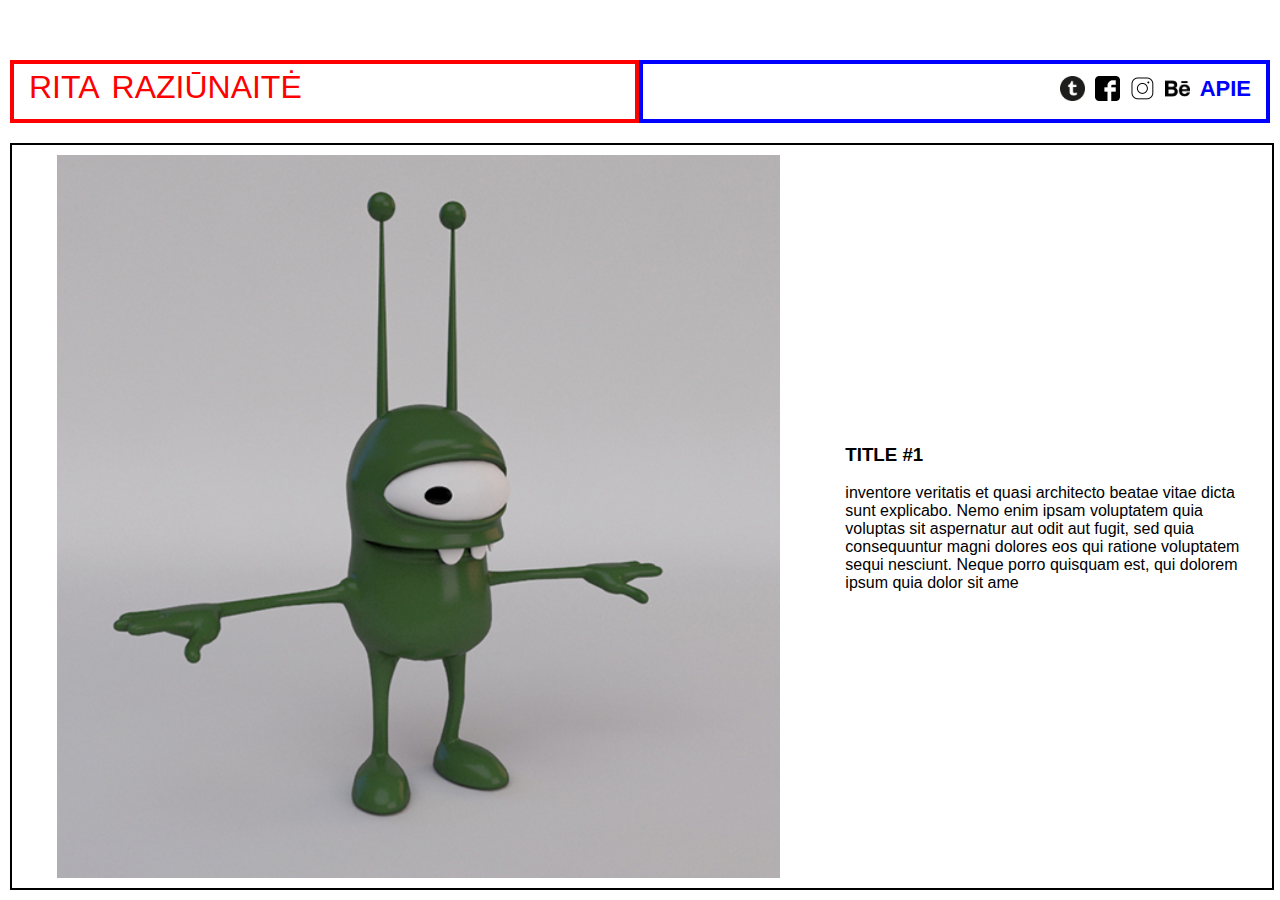
==== pages/cg.html @ a87c9e09 "init" ====
<!DOCTYPE html>
<html>
<head>
    <meta charset="utf-8" />
    <meta http-equiv="X-UA-Compatible" content="IE=edge">
    <title>Rita Raziūnaitė</title>
    <meta name="viewport" content="width=device-width, initial-scale=1">
    <link rel="stylesheet" type="text/css" media="screen" href="../CSS/menu.css" />
    <link rel="stylesheet" type="text/css" media="screen" href="../CSS/theme_page.css" />
</head>
<body>

    <nav id='logo'>
        <div id='vardas'>
            <a id='pirmas_vardas' href='../index.html'>Rita </a>
            <a id='pavarde' href='../index.html'>Raziūnaitė</a>
        </div>
        <div id='links'>
                <a href='http://www.tumblr.com' target="_blank"><img src='../pics/icon/tumblr.png' alt=''></a> 
                <a href='http://www.facebook.com' target="_blank"><img src='../pics/icon/facebook.jpg' alt=''></a>
                <a href='http://www.instagram.com' target="_blank"><img src='../pics/icon/instagram-new.png' alt=''></a>
                <a href='http://www.behance.com' target="_blank"><img src='../pics/icon/behance.png' alt=''></a> 
                <a href='apie.html'>APIE</a>           
        </div>
    </nav>

    <div id='galerija'>
        <div class='galerija_box'>
            <img src='../pics/cg/model2.jpg' alt=''>
            <div>
                <h3>TITLE #1 </h3>
                <p>
                    inventore veritatis et quasi architecto beatae vitae dicta sunt explicabo. Nemo enim ipsam voluptatem 
                    quia voluptas sit 
                    aspernatur aut odit aut fugit, sed quia consequuntur magni dolores eos qui ratione voluptatem sequi nesciunt. 
                    Neque porro quisquam est, qui dolorem ipsum quia dolor sit ame
                </p>
            </div>
        </div>

        <div class='galerija_box'>
            <img src='../pics/cg/model1.jpg' alt=''>
            <div>
                <h3>TITLE #2</h3>
                <p>
                        Ut enim ad minima veniam, quis nostrum exercitationem ullam corporis suscipit laboriosam, nisi ut aliquid ex ea commodi consequatur? Quis autem vel eum iure reprehenderit qui in ea voluptate velit esse quam nihil molestiae consequatur, vel illum qui dolorem eum fugiat quo voluptas nulla pariatur?
                </p>
            </div>
        </div>

        <div class='galerija_box'>
            <img src='../pics/cg/model3.jpg' alt=''>
            <div>
                <h3>TITLE #3</h3>
                <p>
                    inventore veritatis et quasi architecto beatae vitae dicta sunt explicabo. Nemo enim ipsam voluptatem 
                    quia voluptas sit 
                    aspernatur aut odit aut fugit, sed quia consequuntur magni dolores eos qui ratione voluptatem sequi nesciunt. 
                    Neque porro quisquam est, qui dolorem ipsum quia dolor sit ame
                </p>
            </div>
        </div>

        <div class='galerija_box'>
            <img src='../pics/cg/model4.jpg' alt=''>
            <div>
                <h3>TITLE #4</h3>
                <p>                    
                        Ut enim ad minima veniam, quis nostrum exercitationem ullam corporis suscipit laboriosam, nisi ut aliquid ex ea commodi consequatur? Quis autem vel eum iure reprehenderit qui in ea voluptate velit esse quam nihil molestiae consequatur, vel illum qui dolorem eum fugiat quo voluptas nulla pariatur?
                </p>
            </div>
        </div>  

        <div class='galerija_box last_box'>
            <img src='../pics/cg/model4.png' alt=''>
            <div>
                <h3>TITLE #4</h3>
                <p>                    
                        Ut enim ad minima veniam, quis nostrum exercitationem ullam corporis suscipit laboriosam, nisi ut aliquid ex ea commodi consequatur? Quis autem vel eum iure reprehenderit qui in ea voluptate velit esse quam nihil molestiae consequatur, vel illum qui dolorem eum fugiat quo voluptas nulla pariatur?
                </p>
            </div>
        </div>  
        
        
    </div>

    <script src="snap_scroll.js"></script>
</body>
</html>
---- CSS/menu.css ----
a {
  text-decoration: none;
  font-family: Arial, Helvetica, sans-serif;
  text-transform: uppercase;
}

#logo {
  width: 100%;
  display: -webkit-box;
  display: -ms-flexbox;
  display: flex;
  -ms-flex-wrap: wrap;
      flex-wrap: wrap;
  position: -webkit-sticky;
  position: sticky;
  z-index: 3;
  top: 60px;
  margin-bottom: 20px;
  margin-top: 60px;
}

#logo #vardas {
  display: -webkit-box;
  display: -ms-flexbox;
  display: flex;
  -ms-flex-wrap: wrap;
      flex-wrap: wrap;
  font-size: 2em;
  -webkit-box-flex: 1;
      -ms-flex: 1 1 0px;
          flex: 1 1 0;
  border: 4px solid red;
  color: red;
  padding-top: 5px;
  padding-left: 15px;
  background: white;
}

#logo #vardas #pirmas_vardas {
  margin-right: 12px;
  color: red;
}

#logo #vardas #pavarde {
  color: red;
}

#logo #links {
  -webkit-box-flex: 1;
      -ms-flex: 1 1 0px;
          flex: 1 1 0;
  border: 4px solid blue;
  font-size: 22px;
  font-weight: 600;
  height: 51px;
  padding: 2px 15px 2px 2px;
  background: white;
  display: -webkit-box;
  display: -ms-flexbox;
  display: flex;
  -webkit-box-pack: end;
      -ms-flex-pack: end;
          justify-content: end;
  max-height: 75px;
}

#logo #links a {
  margin: 10px;
  margin-right: 0;
  color: blue;
}

#logo #links a img {
  height: 25px;
  cursor: pointer;
}

@media only screen and (max-width: 768px) {
  #galerija .img_text {
    font-size: 1.2em;
  }
}

@media only screen and (max-width: 480px) {
  #logo {
    margin-top: 30px;
    top: 30px;
  }
  #logo #links {
    -webkit-box-pack: justify;
        -ms-flex-pack: justify;
            justify-content: space-between;
  }
}

@media only screen and (max-width: 320px) {
  body {
    margin: 0;
  }
  #logo {
    top: 0;
    margin-bottom: 0;
    margin-top: 0;
  }
  #logo #vardas {
    font-size: 1.2em;
    -ms-flex-wrap: nowrap;
        flex-wrap: nowrap;
  }
  #logo #links {
    font-size: 1.2em;
    padding-right: 5px;
  }
  #logo #links a {
    margin: 5px;
    height: 20px;
  }
}
/*# sourceMappingURL=menu.css.map */
---- CSS/theme_page.css ----
body {
  display: -ms-grid;
  display: grid;
  -ms-grid-rows: min-content 1fr;
      grid-template-rows: -webkit-min-content 1fr;
      grid-template-rows: min-content 1fr;
  height: 100vh;
  -webkit-box-sizing: border-box;
          box-sizing: border-box;
  margin: 0;
  padding: 0 10px 10px 10px;
  overflow: hidden;
}

#logo {
  position: static;
}

#galerija {
  font-family: Arial, Helvetica, sans-serif;
  width: 100%;
  border: 2px solid;
  overflow-y: scroll;
  overflow-x: hidden;
  -ms-scroll-snap-type: y mandatory;
      scroll-snap-type: y mandatory;
  overflow-y: scroll;
}

.galerija_box {
  height: 100%;
  width: 100%;
  display: -webkit-box;
  display: -ms-flexbox;
  display: flex;
  -webkit-box-sizing: border-box;
          box-sizing: border-box;
  -webkit-box-align: center;
      -ms-flex-align: center;
          align-items: center;
  border-bottom: 2px solid;
  -webkit-box-sizing: content-box;
          box-sizing: content-box;
  overflow: hidden;
  scroll-snap-align: start;
}

.galerija_box img {
  max-height: calc(100% - 20px);
  width: 100%;
  -o-object-fit: contain;
     object-fit: contain;
  -webkit-box-flex: 2;
      -ms-flex: 2 1 0px;
          flex: 2 1 0;
}

.galerija_box div {
  width: 20%;
  -webkit-box-flex: 1;
      -ms-flex: 1 2 0px;
          flex: 1 2 0;
  padding: 0 20px;
}

.last_box {
  border: none;
}

@media only screen and (max-width: 480px) {
  body {
    padding: 0 5px 5px 5px;
  }
  .galerija_box {
    -webkit-box-orient: vertical;
    -webkit-box-direction: normal;
        -ms-flex-direction: column;
            flex-direction: column;
    padding: 0;
    height: auto;
  }
  .galerija_box img {
    -webkit-box-flex: 1;
        -ms-flex: 1 1 0px;
            flex: 1 1 0;
  }
  .galerija_box div {
    -webkit-box-flex: 1;
        -ms-flex: 1 1 0px;
            flex: 1 1 0;
    width: auto;
  }
}

@media only screen and (max-width: 320px) {
  body {
    padding: 0;
  }
}
/*# sourceMappingURL=theme_page.css.map */
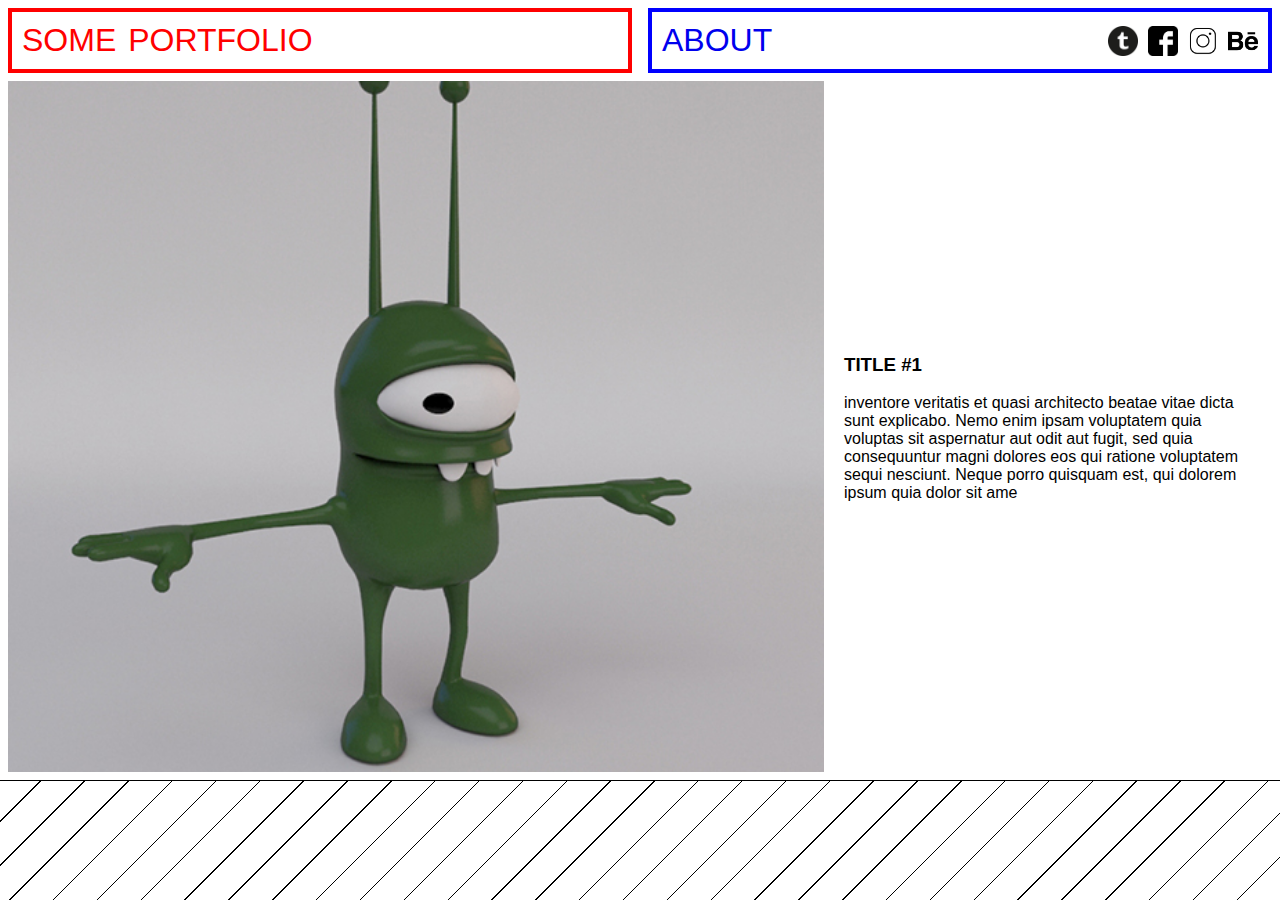
==== commit 5f9784c4: "update" ====
--- a/pages/cg.html
+++ b/pages/cg.html
@@ -3,28 +3,36 @@
 <head>
     <meta charset="utf-8" />
     <meta http-equiv="X-UA-Compatible" content="IE=edge">
-    <title>Rita Raziūnaitė</title>
-    <meta name="viewport" content="width=device-width, initial-scale=1">
+    <title>Some Portfolio</title>
+    <meta name="viewport" content="wclassth=device-wclassth, initial-scale=1">
     <link rel="stylesheet" type="text/css" media="screen" href="../CSS/menu.css" />
     <link rel="stylesheet" type="text/css" media="screen" href="../CSS/theme_page.css" />
 </head>
 <body>
 
-    <nav id='logo'>
-        <div id='vardas'>
-            <a id='pirmas_vardas' href='../index.html'>Rita </a>
-            <a id='pavarde' href='../index.html'>Raziūnaitė</a>
-        </div>
-        <div id='links'>
-                <a href='http://www.tumblr.com' target="_blank"><img src='../pics/icon/tumblr.png' alt=''></a> 
-                <a href='http://www.facebook.com' target="_blank"><img src='../pics/icon/facebook.jpg' alt=''></a>
-                <a href='http://www.instagram.com' target="_blank"><img src='../pics/icon/instagram-new.png' alt=''></a>
-                <a href='http://www.behance.com' target="_blank"><img src='../pics/icon/behance.png' alt=''></a> 
-                <a href='apie.html'>APIE</a>           
+    <nav class="nav-wrapper">
+        <div class='logo'>
+            <a class='vardas' 
+            href='../index.html'
+            >
+                <span class='pirmas_vardas nav-item'>Some </span>
+                <span class='pavarde nav-item'>Portfolio</span>
+            </a>
+    
+            <div class='links'>
+                <div class="socmedia nav-item">
+                    <a href='http://www.tumblr.com' target="_blank"><img src='../pics\icon\tumblr.png' alt=''></a> 
+                    <a href='http://www.facebook.com' target="_blank"><img src='../pics\icon\facebook.jpg' alt=''></a>
+                    <a href='http://www.instagram.com' target="_blank"><img src='../pics\icon\instagram-new.png' alt=''></a>
+                    <a href='http://www.behance.com' target="_blank"><img src='../pics\icon\behance.png' alt=''></a> 
+                </div>
+                <a class="about nav-item" href='apie.html'>ABOUT</a>           
+            </div>
         </div>
     </nav>
 
-    <div id='galerija'>
+    <main class="wrapper">
+    <section class='galerija'>
         <div class='galerija_box'>
             <img src='../pics/cg/model2.jpg' alt=''>
             <div>
@@ -43,7 +51,7 @@
             <div>
                 <h3>TITLE #2</h3>
                 <p>
-                        Ut enim ad minima veniam, quis nostrum exercitationem ullam corporis suscipit laboriosam, nisi ut aliquid ex ea commodi consequatur? Quis autem vel eum iure reprehenderit qui in ea voluptate velit esse quam nihil molestiae consequatur, vel illum qui dolorem eum fugiat quo voluptas nulla pariatur?
+                        Ut enim ad minima veniam, quis nostrum exercitationem ullam corporis suscipit laboriosam, nisi ut aliquclass ex ea commodi consequatur? Quis autem vel eum iure reprehenderit qui in ea voluptate velit esse quam nihil molestiae consequatur, vel illum qui dolorem eum fugiat quo voluptas nulla pariatur?
                 </p>
             </div>
         </div>
@@ -66,7 +74,7 @@
             <div>
                 <h3>TITLE #4</h3>
                 <p>                    
-                        Ut enim ad minima veniam, quis nostrum exercitationem ullam corporis suscipit laboriosam, nisi ut aliquid ex ea commodi consequatur? Quis autem vel eum iure reprehenderit qui in ea voluptate velit esse quam nihil molestiae consequatur, vel illum qui dolorem eum fugiat quo voluptas nulla pariatur?
+                        Ut enim ad minima veniam, quis nostrum exercitationem ullam corporis suscipit laboriosam, nisi ut aliquclass ex ea commodi consequatur? Quis autem vel eum iure reprehenderit qui in ea voluptate velit esse quam nihil molestiae consequatur, vel illum qui dolorem eum fugiat quo voluptas nulla pariatur?
                 </p>
             </div>
         </div>  
@@ -76,13 +84,16 @@
             <div>
                 <h3>TITLE #4</h3>
                 <p>                    
-                        Ut enim ad minima veniam, quis nostrum exercitationem ullam corporis suscipit laboriosam, nisi ut aliquid ex ea commodi consequatur? Quis autem vel eum iure reprehenderit qui in ea voluptate velit esse quam nihil molestiae consequatur, vel illum qui dolorem eum fugiat quo voluptas nulla pariatur?
+                        Ut enim ad minima veniam, quis nostrum exercitationem ullam corporis suscipit laboriosam, nisi ut aliquclass ex ea commodi consequatur? Quis autem vel eum iure reprehenderit qui in ea voluptate velit esse quam nihil molestiae consequatur, vel illum qui dolorem eum fugiat quo voluptas nulla pariatur?
                 </p>
             </div>
         </div>  
         
         
-    </div>
+    </section>
+    </main>
+
+    <footer></footer>
 
     <script src="snap_scroll.js"></script>
 </body>
--- a/CSS/menu.css
+++ b/CSS/menu.css
@@ -4,116 +4,112 @@
   text-transform: uppercase;
 }
 
-#logo {
+.nav-wrapper {
+  position: -webkit-sticky;
+  position: sticky;
+  top: 0;
+  z-index: 999;
+}
+
+.logo {
   width: 100%;
   display: -webkit-box;
   display: -ms-flexbox;
   display: flex;
   -ms-flex-wrap: wrap;
       flex-wrap: wrap;
-  position: -webkit-sticky;
-  position: sticky;
   z-index: 3;
-  top: 60px;
-  margin-bottom: 20px;
-  margin-top: 60px;
 }
 
-#logo #vardas {
+.nav-item {
+  margin-top: 10px;
+}
+
+.vardas, .links {
+  padding: 0 10px 10px 10px;
+  -webkit-box-flex: 1;
+      -ms-flex: 1 1 0px;
+          flex: 1 1 0;
+  font-size: 2em;
   display: -webkit-box;
   display: -ms-flexbox;
   display: flex;
   -ms-flex-wrap: wrap;
       flex-wrap: wrap;
-  font-size: 2em;
-  -webkit-box-flex: 1;
-      -ms-flex: 1 1 0px;
-          flex: 1 1 0;
-  border: 4px solid red;
-  color: red;
-  padding-top: 5px;
-  padding-left: 15px;
+  -webkit-box-align: center;
+      -ms-flex-align: center;
+          align-items: center;
+  width: 100%;
+  border: 4px solid;
   background: white;
+  margin: 8px 8px 0 8px;
 }
 
-#logo #vardas #pirmas_vardas {
+.vardas {
+  border-color: red;
+}
+
+.vardas .pirmas_vardas {
+  color: red;
   margin-right: 12px;
+}
+
+.vardas .pavarde {
   color: red;
 }
 
-#logo #vardas #pavarde {
-  color: red;
+.links {
+  border-color: blue;
+  color: blue;
+  -webkit-box-pack: justify;
+      -ms-flex-pack: justify;
+          justify-content: space-between;
 }
 
-#logo #links {
-  -webkit-box-flex: 1;
-      -ms-flex: 1 1 0px;
-          flex: 1 1 0;
-  border: 4px solid blue;
-  font-size: 22px;
-  font-weight: 600;
-  height: 51px;
-  padding: 2px 15px 2px 2px;
-  background: white;
+.socmedia {
+  -webkit-box-ordinal-group: 3;
+      -ms-flex-order: 2;
+          order: 2;
   display: -webkit-box;
   display: -ms-flexbox;
   display: flex;
-  -webkit-box-pack: end;
-      -ms-flex-pack: end;
-          justify-content: end;
-  max-height: 75px;
+  -ms-flex-wrap: nowrap;
+      flex-wrap: nowrap;
+  height: 30px;
+  max-width: 100%;
 }
 
-#logo #links a {
-  margin: 10px;
-  margin-right: 0;
-  color: blue;
+.socmedia a {
+  width: 30px;
+  margin-right: 10px;
 }
 
-#logo #links a img {
-  height: 25px;
-  cursor: pointer;
+.socmedia a img {
+  height: 100%;
 }
 
-@media only screen and (max-width: 768px) {
-  #galerija .img_text {
-    font-size: 1.2em;
-  }
+.socmedia a:last-of-type {
+  margin-right: 0;
 }
 
-@media only screen and (max-width: 480px) {
-  #logo {
-    margin-top: 30px;
-    top: 30px;
-  }
-  #logo #links {
+@media only screen and (max-width: 721px) {
+  .logo .links {
     -webkit-box-pack: justify;
         -ms-flex-pack: justify;
             justify-content: space-between;
   }
 }
 
-@media only screen and (max-width: 320px) {
-  body {
-    margin: 0;
+@media only screen and (max-width: 361px) {
+  .vardas, .links {
+    font-size: 1.2em;
+    max-width: unset;
   }
-  #logo {
-    top: 0;
-    margin-bottom: 0;
-    margin-top: 0;
+  .socmedia {
+    height: 20px;
   }
-  #logo #vardas {
-    font-size: 1.2em;
-    -ms-flex-wrap: nowrap;
-        flex-wrap: nowrap;
-  }
-  #logo #links {
-    font-size: 1.2em;
-    padding-right: 5px;
-  }
-  #logo #links a {
-    margin: 5px;
-    height: 20px;
+  .socmedia a {
+    width: 20px;
   }
 }
 /*# sourceMappingURL=menu.css.map */--- a/CSS/theme_page.css
+++ b/CSS/theme_page.css
@@ -1,30 +1,47 @@
+* {
+  -webkit-box-sizing: border-box;
+          box-sizing: border-box;
+}
+
+html, body {
+  height: 100%;
+  width: 100%;
+}
+
 body {
+  padding: 0;
+  margin: 0;
+  overflow: hidden;
   display: -ms-grid;
   display: grid;
   -ms-grid-rows: min-content 1fr;
       grid-template-rows: -webkit-min-content 1fr;
       grid-template-rows: min-content 1fr;
-  height: 100vh;
-  -webkit-box-sizing: border-box;
-          box-sizing: border-box;
-  margin: 0;
-  padding: 0 10px 10px 10px;
+}
+
+footer {
+  width: 100%;
+  height: 120px;
+  border-top: 1px solid black;
+  background-image: repeating-linear-gradient(-45deg, transparent 0 30px, black 1px 31px);
+}
+
+.logo {
+  position: static;
+}
+
+.wrapper {
+  padding: 8px;
   overflow: hidden;
 }
 
-#logo {
-  position: static;
-}
-
-#galerija {
+.galerija {
   font-family: Arial, Helvetica, sans-serif;
+  overflow-y: auto;
+  height: 100%;
   width: 100%;
-  border: 2px solid;
-  overflow-y: scroll;
-  overflow-x: hidden;
   -ms-scroll-snap-type: y mandatory;
       scroll-snap-type: y mandatory;
-  overflow-y: scroll;
 }
 
 .galerija_box {
@@ -38,7 +55,6 @@
   -webkit-box-align: center;
       -ms-flex-align: center;
           align-items: center;
-  border-bottom: 2px solid;
   -webkit-box-sizing: content-box;
           box-sizing: content-box;
   overflow: hidden;
@@ -46,7 +62,6 @@
 }
 
 .galerija_box img {
-  max-height: calc(100% - 20px);
   width: 100%;
   -o-object-fit: contain;
      object-fit: contain;
@@ -67,7 +82,10 @@
   border: none;
 }
 
-@media only screen and (max-width: 480px) {
+@media only screen and (max-width: 721px) {
+  footer {
+    height: 80px;
+  }
   body {
     padding: 0 5px 5px 5px;
   }
@@ -77,9 +95,9 @@
         -ms-flex-direction: column;
             flex-direction: column;
     padding: 0;
-    height: auto;
   }
   .galerija_box img {
+    width: unset;
     -webkit-box-flex: 1;
         -ms-flex: 1 1 0px;
             flex: 1 1 0;
@@ -92,7 +110,7 @@
   }
 }
 
-@media only screen and (max-width: 320px) {
+@media only screen and (max-width: 361px) {
   body {
     padding: 0;
   }
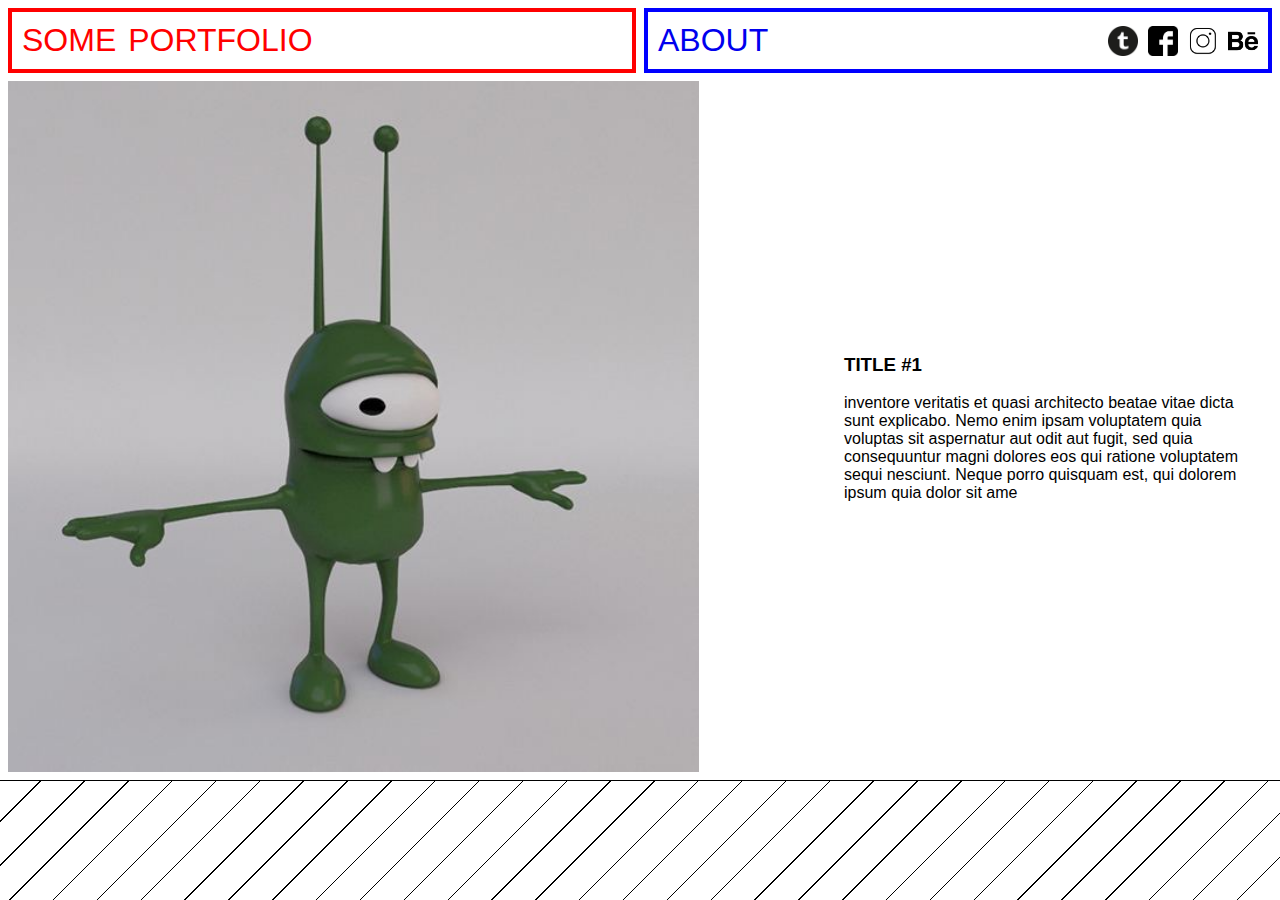
==== commit d034e13c: "pages fixed" ====
--- a/pages/cg.html
+++ b/pages/cg.html
@@ -34,8 +34,10 @@
     <main class="wrapper">
     <section class='galerija'>
         <div class='galerija_box'>
-            <img src='../pics/cg/model2.jpg' alt=''>
-            <div>
+            <div class="galerija-image">
+                <img src='../pics/cg/model2.jpg' alt=''>
+            </div>
+            <div class="galerija-text">
                 <h3>TITLE #1 </h3>
                 <p>
                     inventore veritatis et quasi architecto beatae vitae dicta sunt explicabo. Nemo enim ipsam voluptatem 
@@ -47,8 +49,10 @@
         </div>
 
         <div class='galerija_box'>
-            <img src='../pics/cg/model1.jpg' alt=''>
-            <div>
+            <div class="galerija-image">
+                <img src='../pics/cg/model1.jpg' alt=''>
+            </div>
+            <div class="galerija-text">
                 <h3>TITLE #2</h3>
                 <p>
                         Ut enim ad minima veniam, quis nostrum exercitationem ullam corporis suscipit laboriosam, nisi ut aliquclass ex ea commodi consequatur? Quis autem vel eum iure reprehenderit qui in ea voluptate velit esse quam nihil molestiae consequatur, vel illum qui dolorem eum fugiat quo voluptas nulla pariatur?
@@ -57,8 +61,10 @@
         </div>
 
         <div class='galerija_box'>
-            <img src='../pics/cg/model3.jpg' alt=''>
-            <div>
+            <div class="galerija-image">
+                <img src='../pics/cg/model3.jpg' alt=''>
+            </div>
+            <div class="galerija-text">
                 <h3>TITLE #3</h3>
                 <p>
                     inventore veritatis et quasi architecto beatae vitae dicta sunt explicabo. Nemo enim ipsam voluptatem 
@@ -70,8 +76,10 @@
         </div>
 
         <div class='galerija_box'>
-            <img src='../pics/cg/model4.jpg' alt=''>
-            <div>
+            <div class="galerija-image">
+                <img src='../pics/cg/model4.jpg' alt=''>
+            </div>
+            <div class="galerija-text">
                 <h3>TITLE #4</h3>
                 <p>                    
                         Ut enim ad minima veniam, quis nostrum exercitationem ullam corporis suscipit laboriosam, nisi ut aliquclass ex ea commodi consequatur? Quis autem vel eum iure reprehenderit qui in ea voluptate velit esse quam nihil molestiae consequatur, vel illum qui dolorem eum fugiat quo voluptas nulla pariatur?
@@ -79,9 +87,11 @@
             </div>
         </div>  
 
-        <div class='galerija_box last_box'>
-            <img src='../pics/cg/model4.png' alt=''>
-            <div>
+        <div class='galerija_box'>
+            <div class="galerija-image">
+                <img src='../pics/cg/model4.png' alt=''>
+            </div>
+            <div class="galerija-text">
                 <h3>TITLE #4</h3>
                 <p>                    
                         Ut enim ad minima veniam, quis nostrum exercitationem ullam corporis suscipit laboriosam, nisi ut aliquclass ex ea commodi consequatur? Quis autem vel eum iure reprehenderit qui in ea voluptate velit esse quam nihil molestiae consequatur, vel illum qui dolorem eum fugiat quo voluptas nulla pariatur?
--- a/CSS/menu.css
+++ b/CSS/menu.css
@@ -5,13 +5,20 @@
 }
 
 .nav-wrapper {
-  position: -webkit-sticky;
-  position: sticky;
   top: 0;
   z-index: 999;
 }
 
+.logo::after {
+  width: 100%;
+  height: 100%;
+  background-color: yellow;
+  top: 0;
+  left: 0;
+}
+
 .logo {
+  position: fixed;
   width: 100%;
   display: -webkit-box;
   display: -ms-flexbox;
@@ -19,6 +26,12 @@
   -ms-flex-wrap: wrap;
       flex-wrap: wrap;
   z-index: 3;
+  padding-left: 8px;
+}
+
+.logo_buffer {
+  opacity: 0;
+  position: relative;
 }
 
 .nav-item {
@@ -42,7 +55,7 @@
   width: 100%;
   border: 4px solid;
   background: white;
-  margin: 8px 8px 0 8px;
+  margin: 8px 8px 0 0;
 }
 
 .vardas {
@@ -80,12 +93,14 @@
 }
 
 .socmedia a {
+  height: 30px;
   width: 30px;
   margin-right: 10px;
 }
 
 .socmedia a img {
   height: 100%;
+  width: 100%;
 }
 
 .socmedia a:last-of-type {
@@ -103,13 +118,14 @@
 @media only screen and (max-width: 361px) {
   .vardas, .links {
     font-size: 1.2em;
-    max-width: unset;
+    font-weight: 600;
   }
   .socmedia {
     height: 20px;
   }
   .socmedia a {
     width: 20px;
+    height: 20px;
   }
 }
 /*# sourceMappingURL=menu.css.map */--- a/CSS/theme_page.css
+++ b/CSS/theme_page.css
@@ -50,27 +50,14 @@
   display: -webkit-box;
   display: -ms-flexbox;
   display: flex;
-  -webkit-box-sizing: border-box;
-          box-sizing: border-box;
   -webkit-box-align: center;
       -ms-flex-align: center;
           align-items: center;
-  -webkit-box-sizing: content-box;
-          box-sizing: content-box;
   overflow: hidden;
   scroll-snap-align: start;
 }
 
-.galerija_box img {
-  width: 100%;
-  -o-object-fit: contain;
-     object-fit: contain;
-  -webkit-box-flex: 2;
-      -ms-flex: 2 1 0px;
-          flex: 2 1 0;
-}
-
-.galerija_box div {
+.galerija-text {
   width: 20%;
   -webkit-box-flex: 1;
       -ms-flex: 1 2 0px;
@@ -78,16 +65,21 @@
   padding: 0 20px;
 }
 
-.last_box {
-  border: none;
+.galerija-image {
+  height: 100%;
+  -webkit-box-flex: 2;
+      -ms-flex: 2 1 0px;
+          flex: 2 1 0;
+  overflow: hidden;
+}
+
+.galerija-image img {
+  height: 100%;
 }
 
 @media only screen and (max-width: 721px) {
   footer {
     height: 80px;
-  }
-  body {
-    padding: 0 5px 5px 5px;
   }
   .galerija_box {
     -webkit-box-orient: vertical;
@@ -95,24 +87,35 @@
         -ms-flex-direction: column;
             flex-direction: column;
     padding: 0;
+    display: -ms-grid;
+    display: grid;
+    -ms-grid-columns: 100%;
+        grid-template-columns: 100%;
+    -ms-grid-rows: 1fr min-content;
+        grid-template-rows: 1fr -webkit-min-content;
+        grid-template-rows: 1fr min-content;
   }
-  .galerija_box img {
-    width: unset;
-    -webkit-box-flex: 1;
-        -ms-flex: 1 1 0px;
-            flex: 1 1 0;
+  .galerija-image, .galerija-text {
+    -webkit-box-flex: unset;
+        -ms-flex: unset;
+            flex: unset;
   }
-  .galerija_box div {
-    -webkit-box-flex: 1;
-        -ms-flex: 1 1 0px;
-            flex: 1 1 0;
-    width: auto;
+  .galerija-image {
+    display: -webkit-box;
+    display: -ms-flexbox;
+    display: flex;
+    -webkit-box-pack: start;
+        -ms-flex-pack: start;
+            justify-content: flex-start;
+    -webkit-box-align: center;
+        -ms-flex-align: center;
+            align-items: center;
+    -webkit-box-pack: center;
+        -ms-flex-pack: center;
+            justify-content: center;
   }
-}
-
-@media only screen and (max-width: 361px) {
-  body {
-    padding: 0;
+  .galerija-text {
+    width: 100%;
   }
 }
 /*# sourceMappingURL=theme_page.css.map */